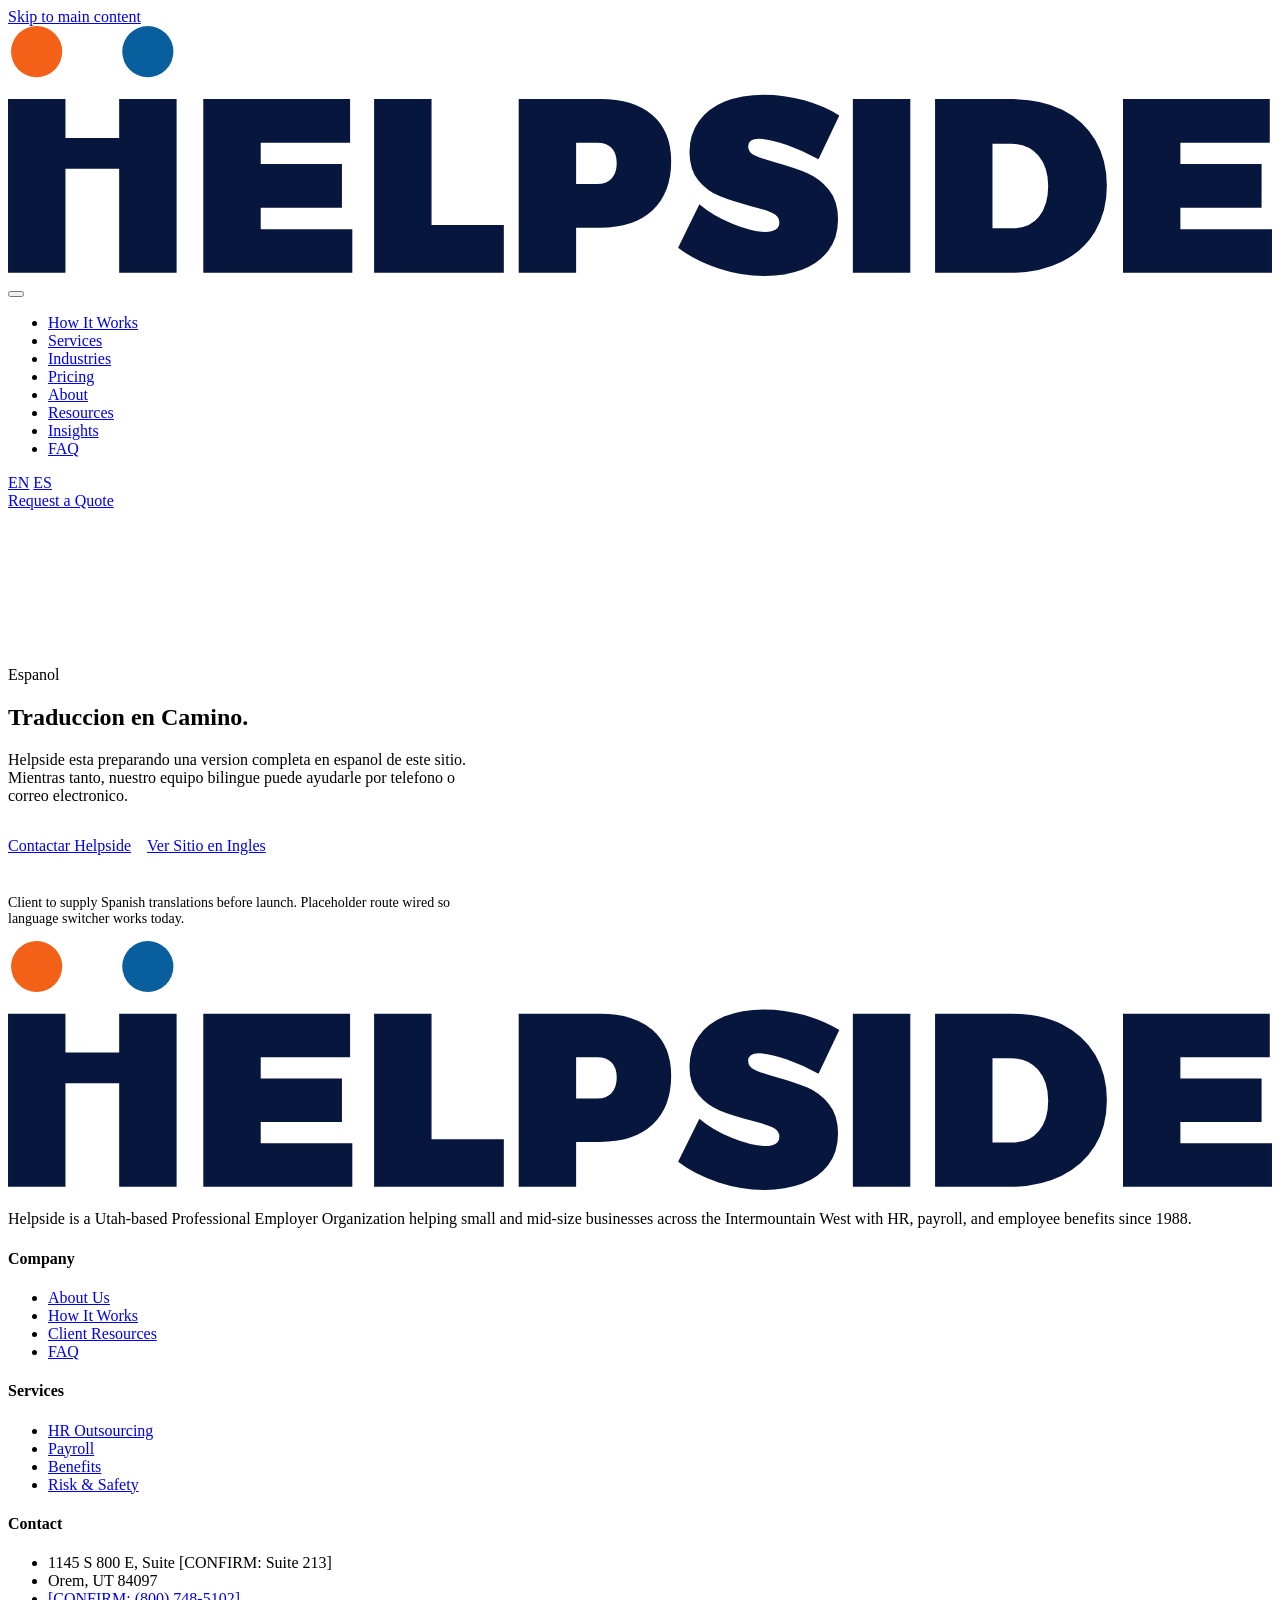
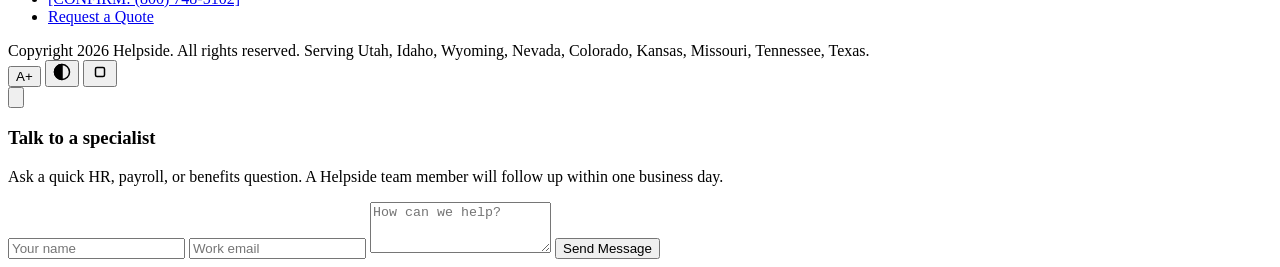
==== es/index.html @ 32ede6b9 "Helpside v2: rebuild with 10/10 requested premium features + client-approved lavender palette Ships " ====
<!DOCTYPE html>
<html lang="en">
<head>
<meta charset="UTF-8">
<meta name="viewport" content="width=device-width, initial-scale=1.0">
<title>Helpside | Traduccion en Espanol Proximamente</title>
<meta name="description" content="Helpside estara disponible en espanol proximamente.">
<link rel="canonical" href="https://kinggavint.github.io/helpside-preview-v2/es/index.html">
<meta property="og:title" content="Helpside | Traduccion en Espanol Proximamente">
<meta property="og:description" content="Helpside estara disponible en espanol proximamente.">
<meta property="og:type" content="website">
<meta property="og:image" content="https://kinggavint.github.io/helpside-preview-v2/assets/helpside-logo-with-tagline.png">
<meta property="og:url" content="https://kinggavint.github.io/helpside-preview-v2/es/index.html">
<meta name="twitter:card" content="summary_large_image">
<link rel="icon" type="image/svg+xml" href="assets/helpside-logo.svg">
<link rel="preconnect" href="https://fonts.googleapis.com">
<link rel="preconnect" href="https://fonts.gstatic.com" crossorigin>
<link href="https://fonts.googleapis.com/css2?family=Archivo+Black&family=Hind:wght@300;400;500;600&display=swap" rel="stylesheet">
<link rel="stylesheet" href="css/base.css">

</head>
<body>
<a class="skip-link" href="#main">Skip to main content</a>
<nav class="site-nav" aria-label="Primary">
  <div class="site-nav__inner">
    <a class="site-nav__logo" href="../index.html" aria-label="Helpside home">
      <img src="../assets/helpside-logo.svg" alt="Helpside">
    </a>
    <button class="nav-toggle" aria-label="Menu"><span></span><span></span><span></span></button>
    <ul class="site-nav__links">
      <li><a href="../how-it-works.html">How It Works</a></li>
      <li><a href="../services.html">Services</a></li>
      <li><a href="../industries.html">Industries</a></li>
      <li><a href="../pricing.html">Pricing</a></li>
      <li><a href="../about.html">About</a></li>
      <li><a href="../resources.html">Resources</a></li>
      <li><a href="../blog.html">Insights</a></li>
      <li><a href="../faq.html">FAQ</a></li>
    </ul>
    <div class="lang-switch" role="group" aria-label="Language" data-missing-asset="translations">
      <a href="../index.html" >EN</a>
      <a href="../es/index.html">ES</a>
    </div>
    <a class="btn btn-primary site-nav__cta" href="../contact.html">Request a Quote</a>
  </div>
</nav>
<main id="main">
<section class="band band-cream" style="padding-top: 140px;" data-missing-asset="translations">
  <div class="container">
    <div style="max-width: 60ch;">
      <p class="eyebrow">Espanol</p>
      <h1>Traduccion en Camino.</h1>
      <p class="lede">Helpside esta preparando una version completa en espanol de este sitio. Mientras tanto, nuestro equipo bilingue puede ayudarle por telefono o correo electronico.</p>
      <p style="margin-top: 32px;"><a href="../contact.html" class="btn btn-primary">Contactar Helpside</a> <a href="../index.html" class="btn btn-secondary" style="margin-left: 12px;">Ver Sitio en Ingles</a></p>
      <p style="color: var(--ink-500); font-size: 14px; margin-top: 40px;">Client to supply Spanish translations before launch. Placeholder route wired so language switcher works today.</p>
    </div>
  </div>
</section>
</main>
<footer class="site-footer">
  <div class="container">
    <div class="site-footer__grid">
      <div class="site-footer__brand">
        <img src="../assets/helpside-logo.svg" alt="Helpside">
        <p>Helpside is a Utah-based Professional Employer Organization helping small and mid-size businesses across the Intermountain West with HR, payroll, and employee benefits since 1988.</p>
      </div>
      <div>
        <h4>Company</h4>
        <ul>
          <li><a href="../about.html">About Us</a></li>
          <li><a href="../how-it-works.html">How It Works</a></li>
          <li><a href="../resources.html">Client Resources</a></li>
          <li><a href="../faq.html">FAQ</a></li>
        </ul>
      </div>
      <div>
        <h4>Services</h4>
        <ul>
          <li><a href="../services.html#hr">HR Outsourcing</a></li>
          <li><a href="../services.html#payroll">Payroll</a></li>
          <li><a href="../services.html#benefits">Benefits</a></li>
          <li><a href="../services.html#risk">Risk &amp; Safety</a></li>
        </ul>
      </div>
      <div>
        <h4>Contact</h4>
        <ul>
          <li><span class="confirm-inline" data-unverified="true" title="Address needs client confirmation">1145 S 800 E, Suite [CONFIRM: Suite 213]</span></li>
          <li>Orem, UT 84097</li>
          <li><a href="../tel:+18007485102" class="confirm-inline" data-unverified="true" title="Phone needs client confirmation">[CONFIRM: (800) 748-5102]</a></li>
          <li><a href="../contact.html">Request a Quote</a></li>
        </ul>
      </div>
    </div>
    <div class="site-footer__meta">
      <span>Copyright 2026 Helpside. All rights reserved.</span>
      <span>Serving Utah, Idaho, Wyoming, Nevada, Colorado, Kansas, Missouri, Tennessee, Texas.</span>
    </div>
  </div>
</footer>
<!-- A11Y toolbar (accessibility feature from onboarding) -->
<div id="a11y-toolbar" data-a11y-toolbar role="toolbar" aria-label="Accessibility tools">
  <button type="button" data-a11y="text-size" aria-pressed="false" title="Increase text size" aria-label="Increase text size"><span>A+</span></button>
  <button type="button" data-a11y="contrast" aria-pressed="false" title="High contrast" aria-label="Toggle high contrast">
    <svg viewBox="0 0 24 24" fill="none" stroke="currentColor" stroke-width="2" stroke-linecap="round" stroke-linejoin="round" width="18" height="18"><circle cx="12" cy="12" r="10"/><path d="M12 2a10 10 0 0 0 0 20z" fill="currentColor"/></svg>
  </button>
  <button type="button" data-a11y="motion" aria-pressed="false" title="Reduce motion" aria-label="Toggle reduced motion">
    <svg viewBox="0 0 24 24" fill="none" stroke="currentColor" stroke-width="2" stroke-linecap="round" stroke-linejoin="round" width="18" height="18"><rect x="6" y="6" width="12" height="12" rx="2"/></svg>
  </button>
</div>

<!-- Chat launcher (live_chat placeholder pending client-supplied provider or FAQ knowledge base) -->
<button id="chat-launcher" data-missing-asset="live_chat_provider" aria-label="Chat with Helpside" aria-expanded="false">
  <svg viewBox="0 0 24 24" fill="none" stroke="currentColor" stroke-width="2" stroke-linecap="round" stroke-linejoin="round"><path d="M21 15a2 2 0 0 1-2 2H7l-4 4V5a2 2 0 0 1 2-2h14a2 2 0 0 1 2 2z"/></svg>
</button>
<div id="chat-modal" role="dialog" aria-labelledby="chat-title" aria-hidden="true">
  <h3 id="chat-title">Talk to a specialist</h3>
  <p>Ask a quick HR, payroll, or benefits question. A Helpside team member will follow up within one business day.</p>
  <form class="chat-form" action="contact.html" method="get">
    <input type="text" name="name" placeholder="Your name" aria-label="Your name" required>
    <input type="email" name="email" placeholder="Work email" aria-label="Work email" required>
    <textarea name="message" placeholder="How can we help?" rows="3" aria-label="Your message" required></textarea>
    <button type="submit">Send Message</button>
  </form>
</div>

<script src="../js/site.js" defer></script>
</body>
</html>
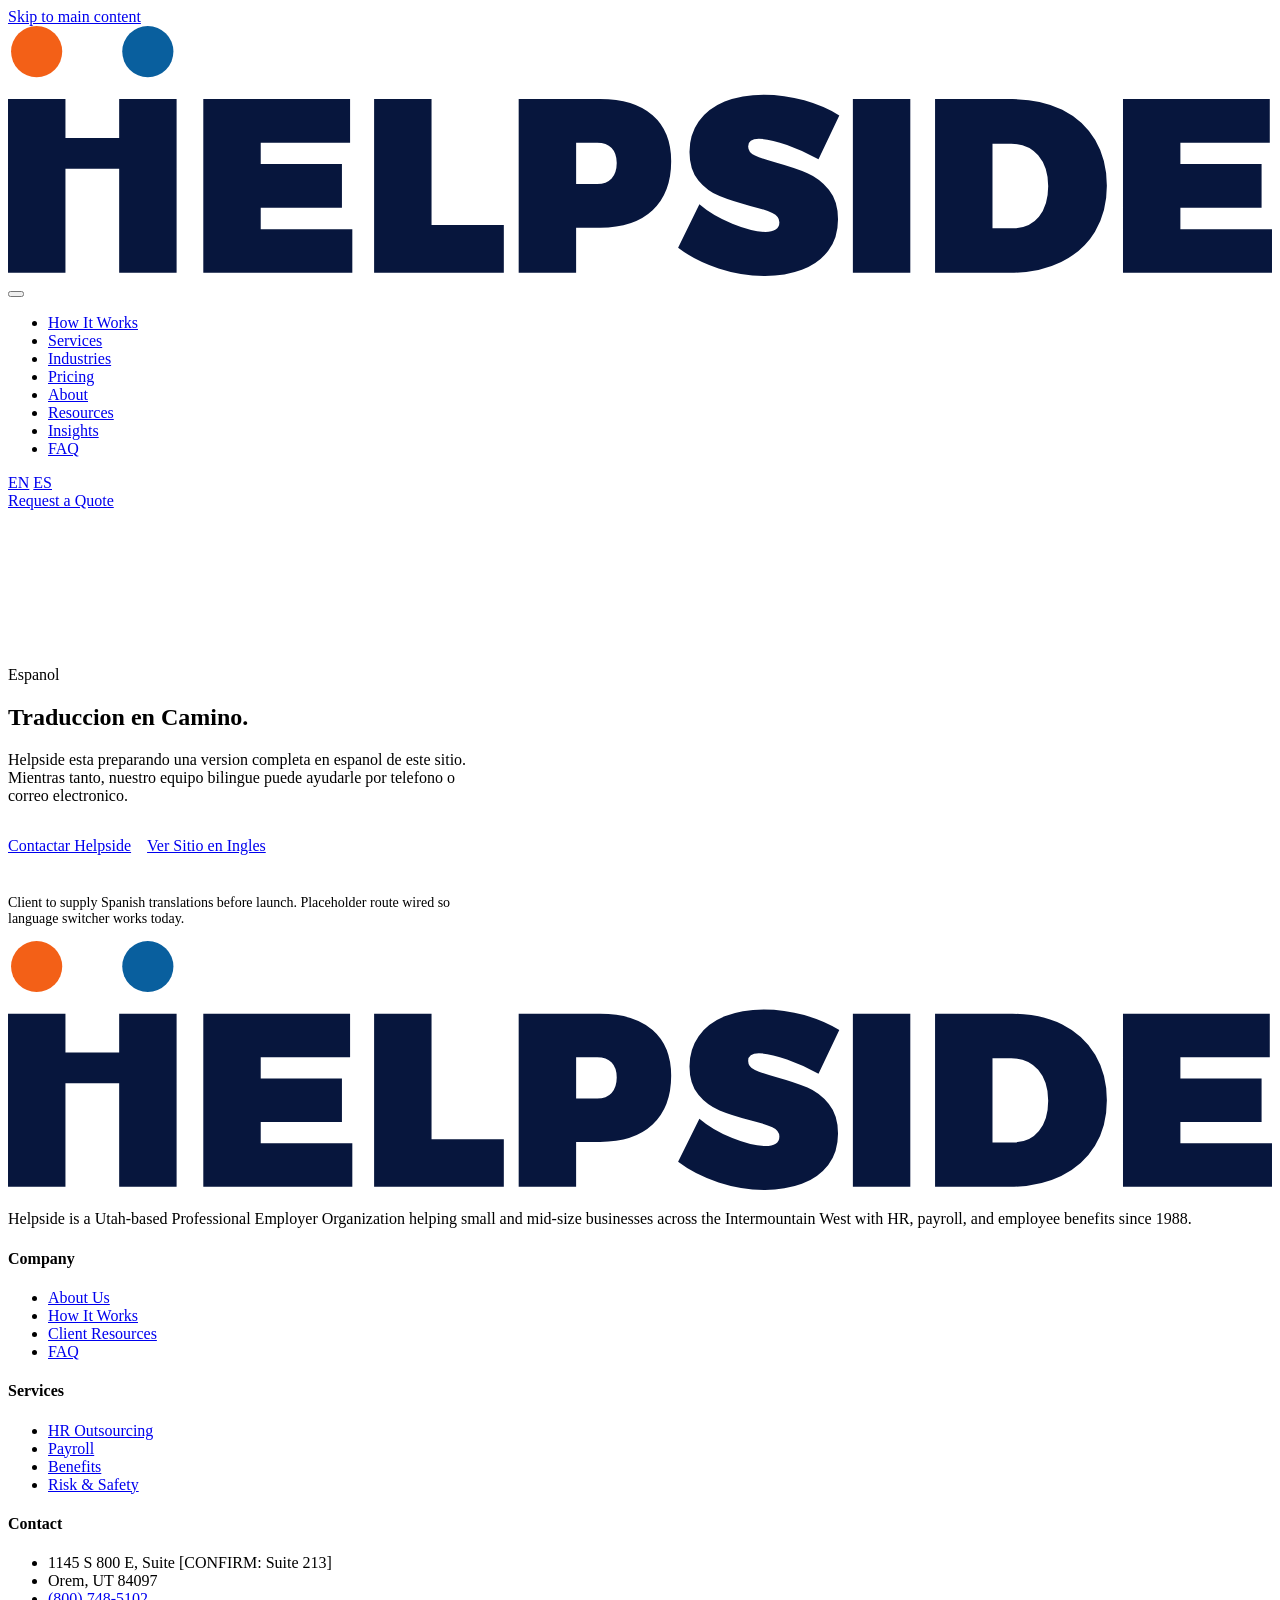
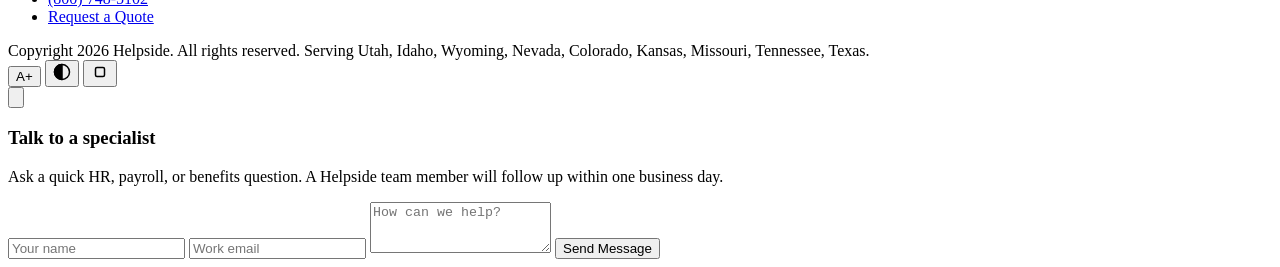
==== commit fa91b918: "OEDIT: site looks great overall, really happy with it. only thing m" ====
--- a/es/index.html
+++ b/es/index.html
@@ -87,7 +87,7 @@
         <ul>
           <li><span class="confirm-inline" data-unverified="true" title="Address needs client confirmation">1145 S 800 E, Suite [CONFIRM: Suite 213]</span></li>
           <li>Orem, UT 84097</li>
-          <li><a href="../tel:+18007485102" class="confirm-inline" data-unverified="true" title="Phone needs client confirmation">[CONFIRM: (800) 748-5102]</a></li>
+          <li><a href="../tel:+18007485102" class="confirm-inline" data-unverified="true" title="Phone needs client confirmation">(800) 748-5102</a></li>
           <li><a href="../contact.html">Request a Quote</a></li>
         </ul>
       </div>
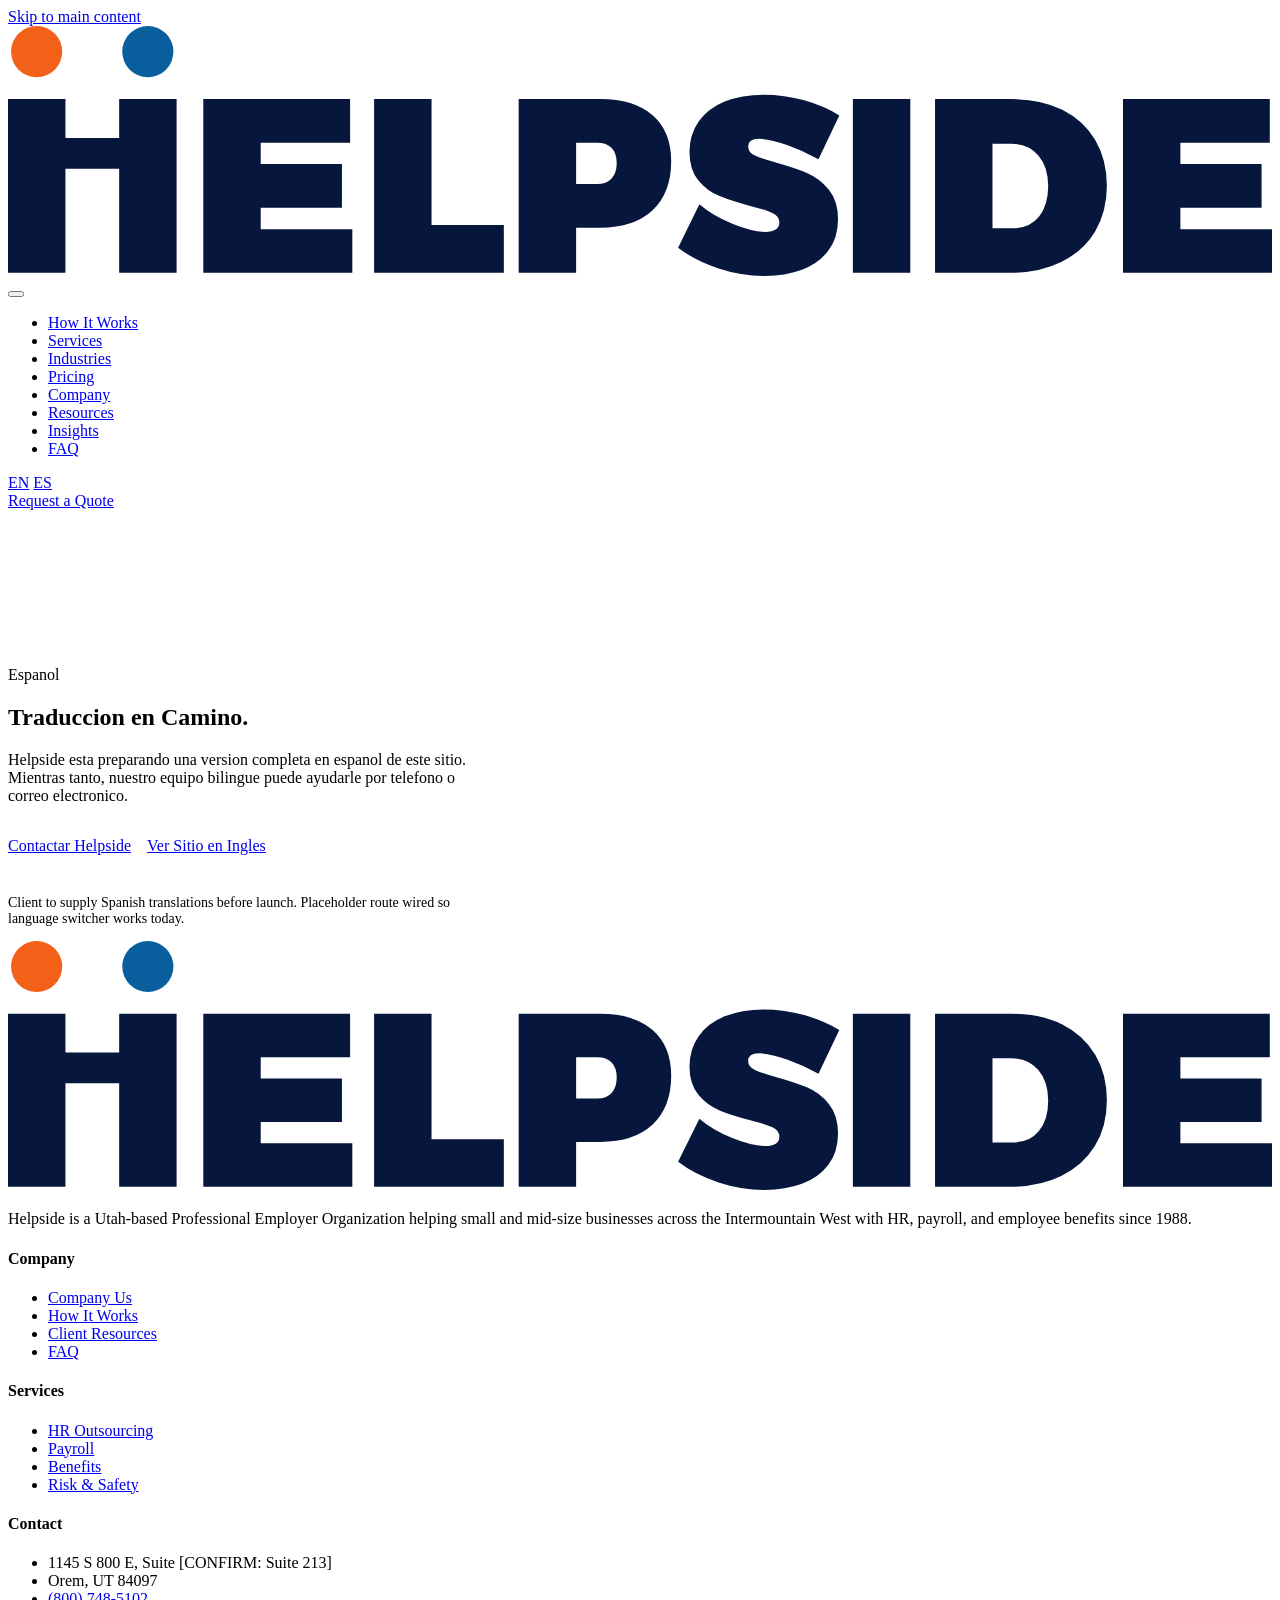
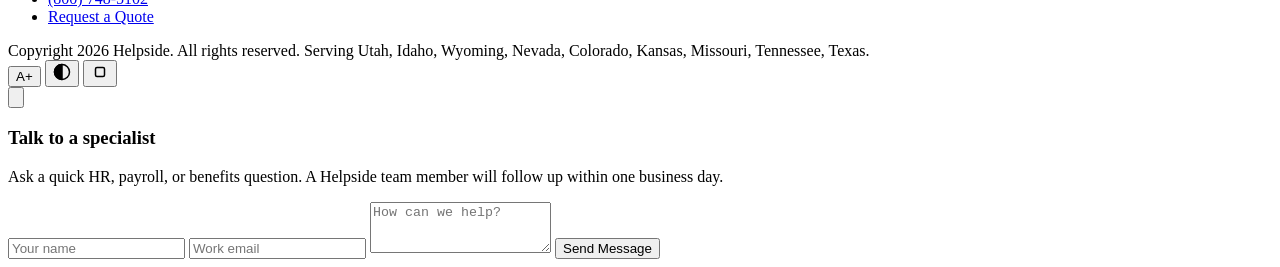
==== commit 58ca82f6: "OEDIT: change about to company" ====
--- a/es/index.html
+++ b/es/index.html
@@ -32,7 +32,7 @@
       <li><a href="../services.html">Services</a></li>
       <li><a href="../industries.html">Industries</a></li>
       <li><a href="../pricing.html">Pricing</a></li>
-      <li><a href="../about.html">About</a></li>
+      <li><a href="../about.html">Company</a></li>
       <li><a href="../resources.html">Resources</a></li>
       <li><a href="../blog.html">Insights</a></li>
       <li><a href="../faq.html">FAQ</a></li>
@@ -67,7 +67,7 @@
       <div>
         <h4>Company</h4>
         <ul>
-          <li><a href="../about.html">About Us</a></li>
+          <li><a href="../about.html">Company Us</a></li>
           <li><a href="../how-it-works.html">How It Works</a></li>
           <li><a href="../resources.html">Client Resources</a></li>
           <li><a href="../faq.html">FAQ</a></li>
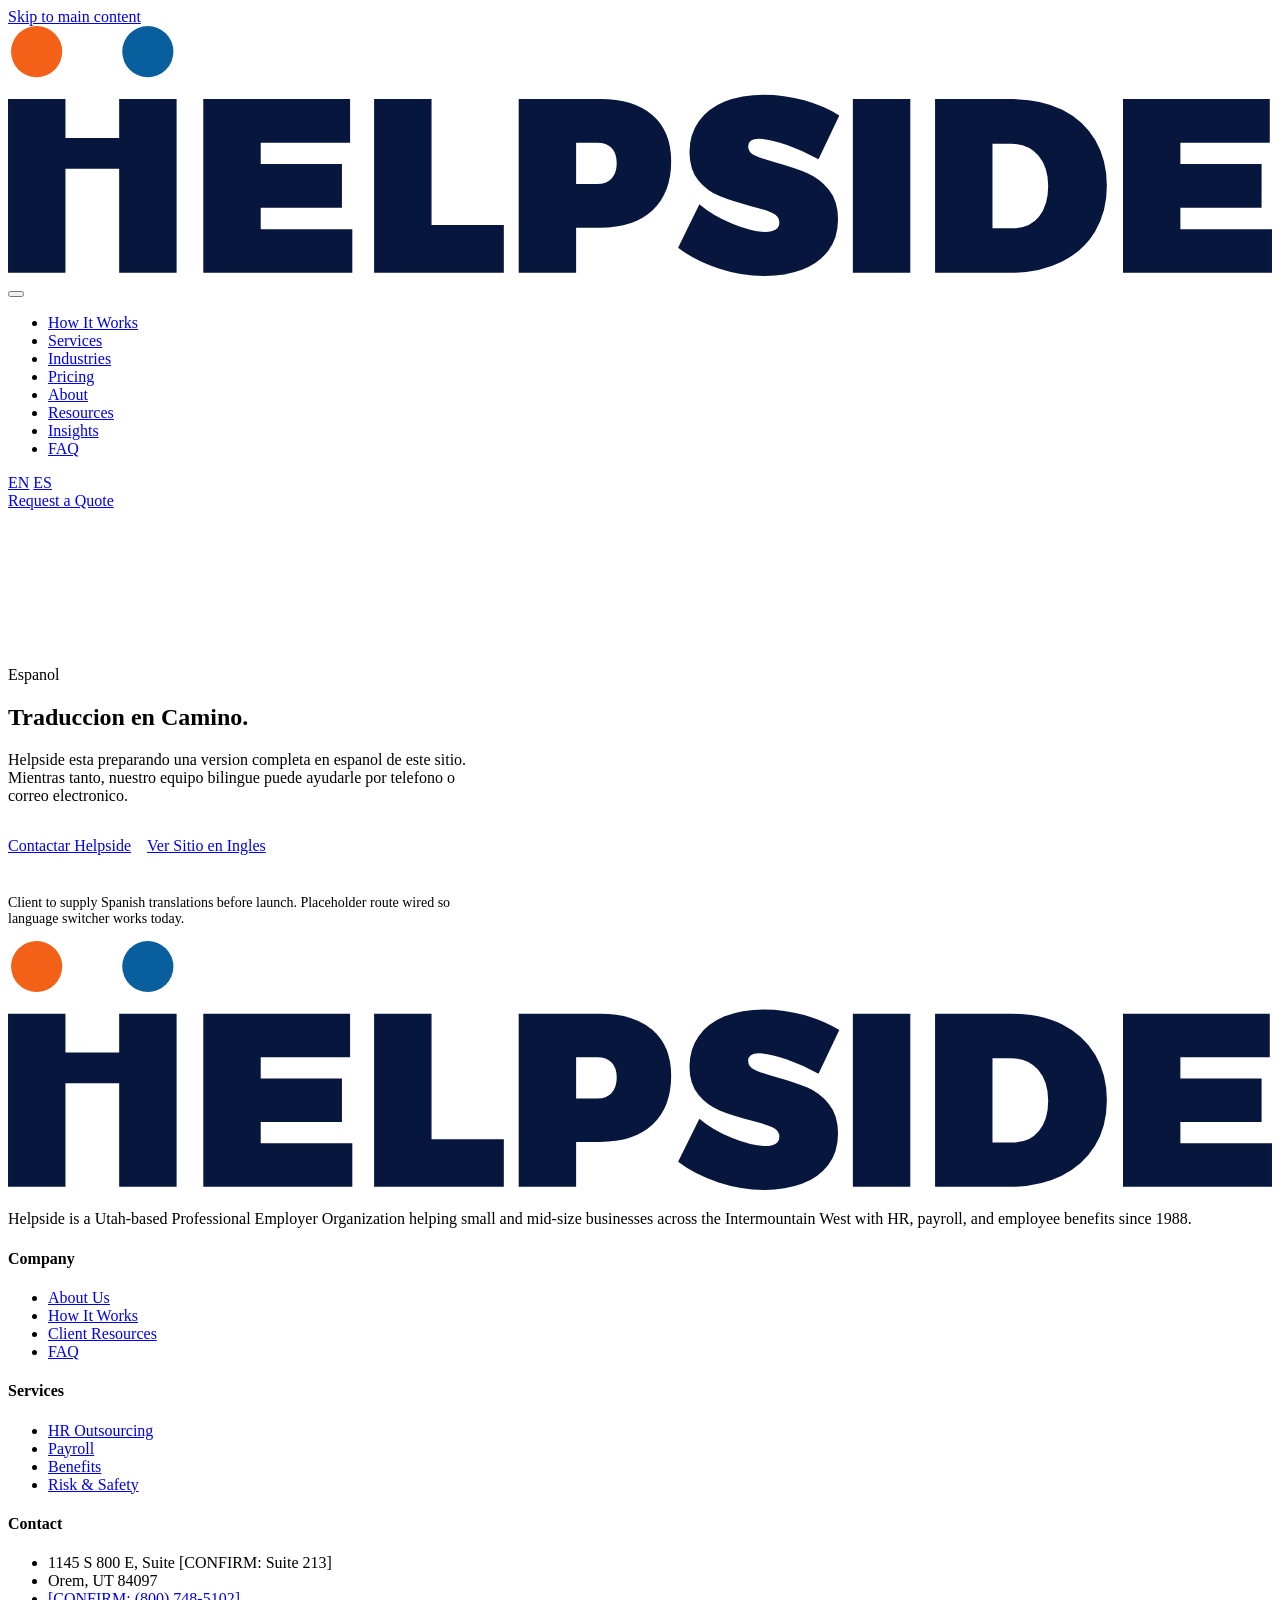
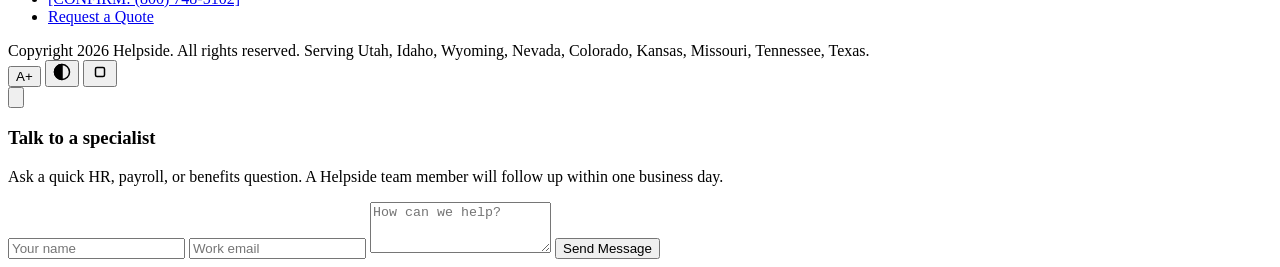
==== commit 1cbf79dc: "Restore Helpside proof to pre-test baseline (32ede6b) The 2026-08-27 agent test run left the proof i" ====
--- a/es/index.html
+++ b/es/index.html
@@ -32,7 +32,7 @@
       <li><a href="../services.html">Services</a></li>
       <li><a href="../industries.html">Industries</a></li>
       <li><a href="../pricing.html">Pricing</a></li>
-      <li><a href="../about.html">Company</a></li>
+      <li><a href="../about.html">About</a></li>
       <li><a href="../resources.html">Resources</a></li>
       <li><a href="../blog.html">Insights</a></li>
       <li><a href="../faq.html">FAQ</a></li>
@@ -67,7 +67,7 @@
       <div>
         <h4>Company</h4>
         <ul>
-          <li><a href="../about.html">Company Us</a></li>
+          <li><a href="../about.html">About Us</a></li>
           <li><a href="../how-it-works.html">How It Works</a></li>
           <li><a href="../resources.html">Client Resources</a></li>
           <li><a href="../faq.html">FAQ</a></li>
@@ -87,7 +87,7 @@
         <ul>
           <li><span class="confirm-inline" data-unverified="true" title="Address needs client confirmation">1145 S 800 E, Suite [CONFIRM: Suite 213]</span></li>
           <li>Orem, UT 84097</li>
-          <li><a href="../tel:+18007485102" class="confirm-inline" data-unverified="true" title="Phone needs client confirmation">(800) 748-5102</a></li>
+          <li><a href="../tel:+18007485102" class="confirm-inline" data-unverified="true" title="Phone needs client confirmation">[CONFIRM: (800) 748-5102]</a></li>
           <li><a href="../contact.html">Request a Quote</a></li>
         </ul>
       </div>
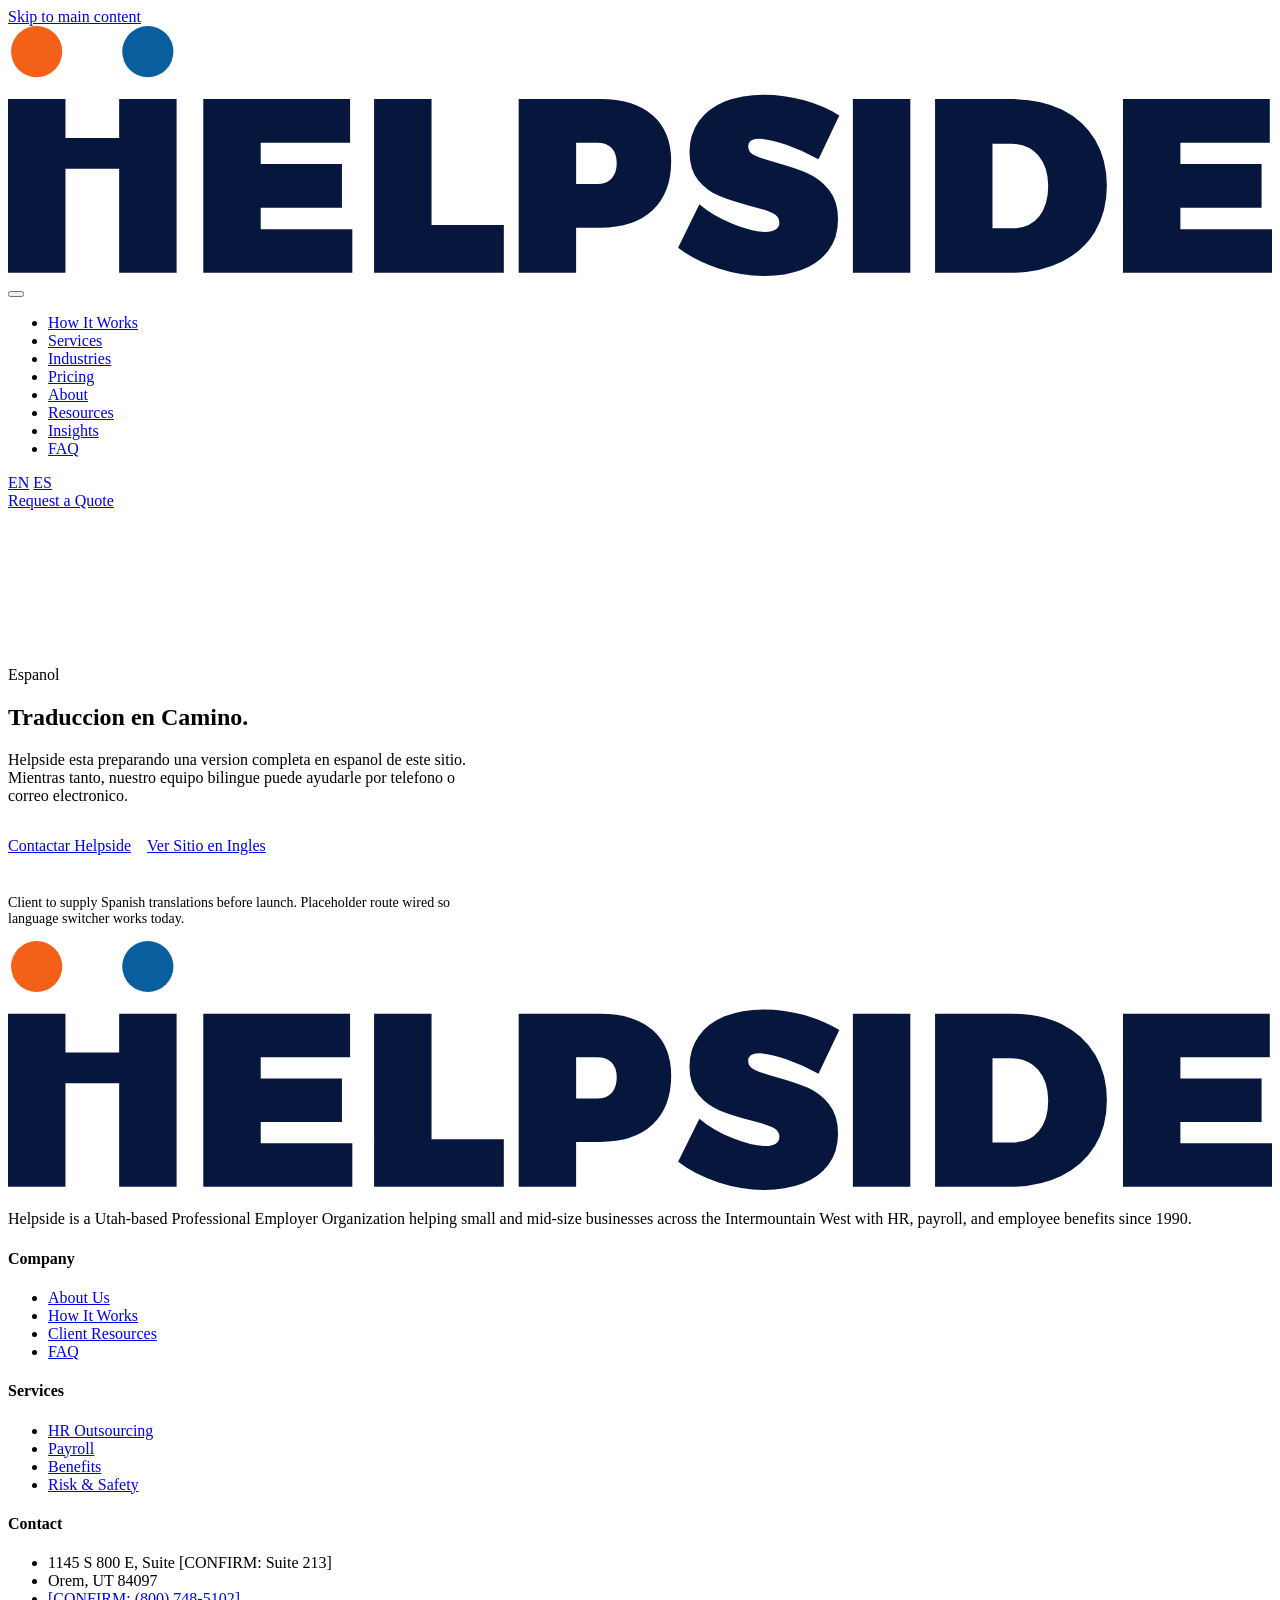
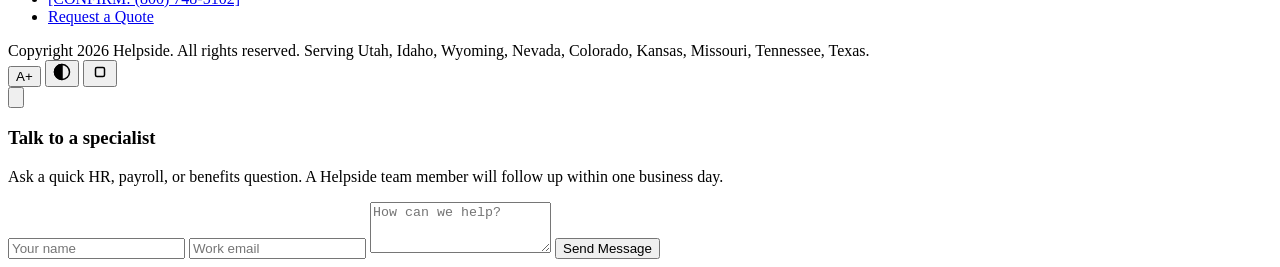
==== commit a13ad66f: "OEDIT: hey at the very top it says since 1988 but we actually start" ====
--- a/es/index.html
+++ b/es/index.html
@@ -62,7 +62,7 @@
     <div class="site-footer__grid">
       <div class="site-footer__brand">
         <img src="../assets/helpside-logo.svg" alt="Helpside">
-        <p>Helpside is a Utah-based Professional Employer Organization helping small and mid-size businesses across the Intermountain West with HR, payroll, and employee benefits since 1988.</p>
+        <p>Helpside is a Utah-based Professional Employer Organization helping small and mid-size businesses across the Intermountain West with HR, payroll, and employee benefits since 1990.</p>
       </div>
       <div>
         <h4>Company</h4>
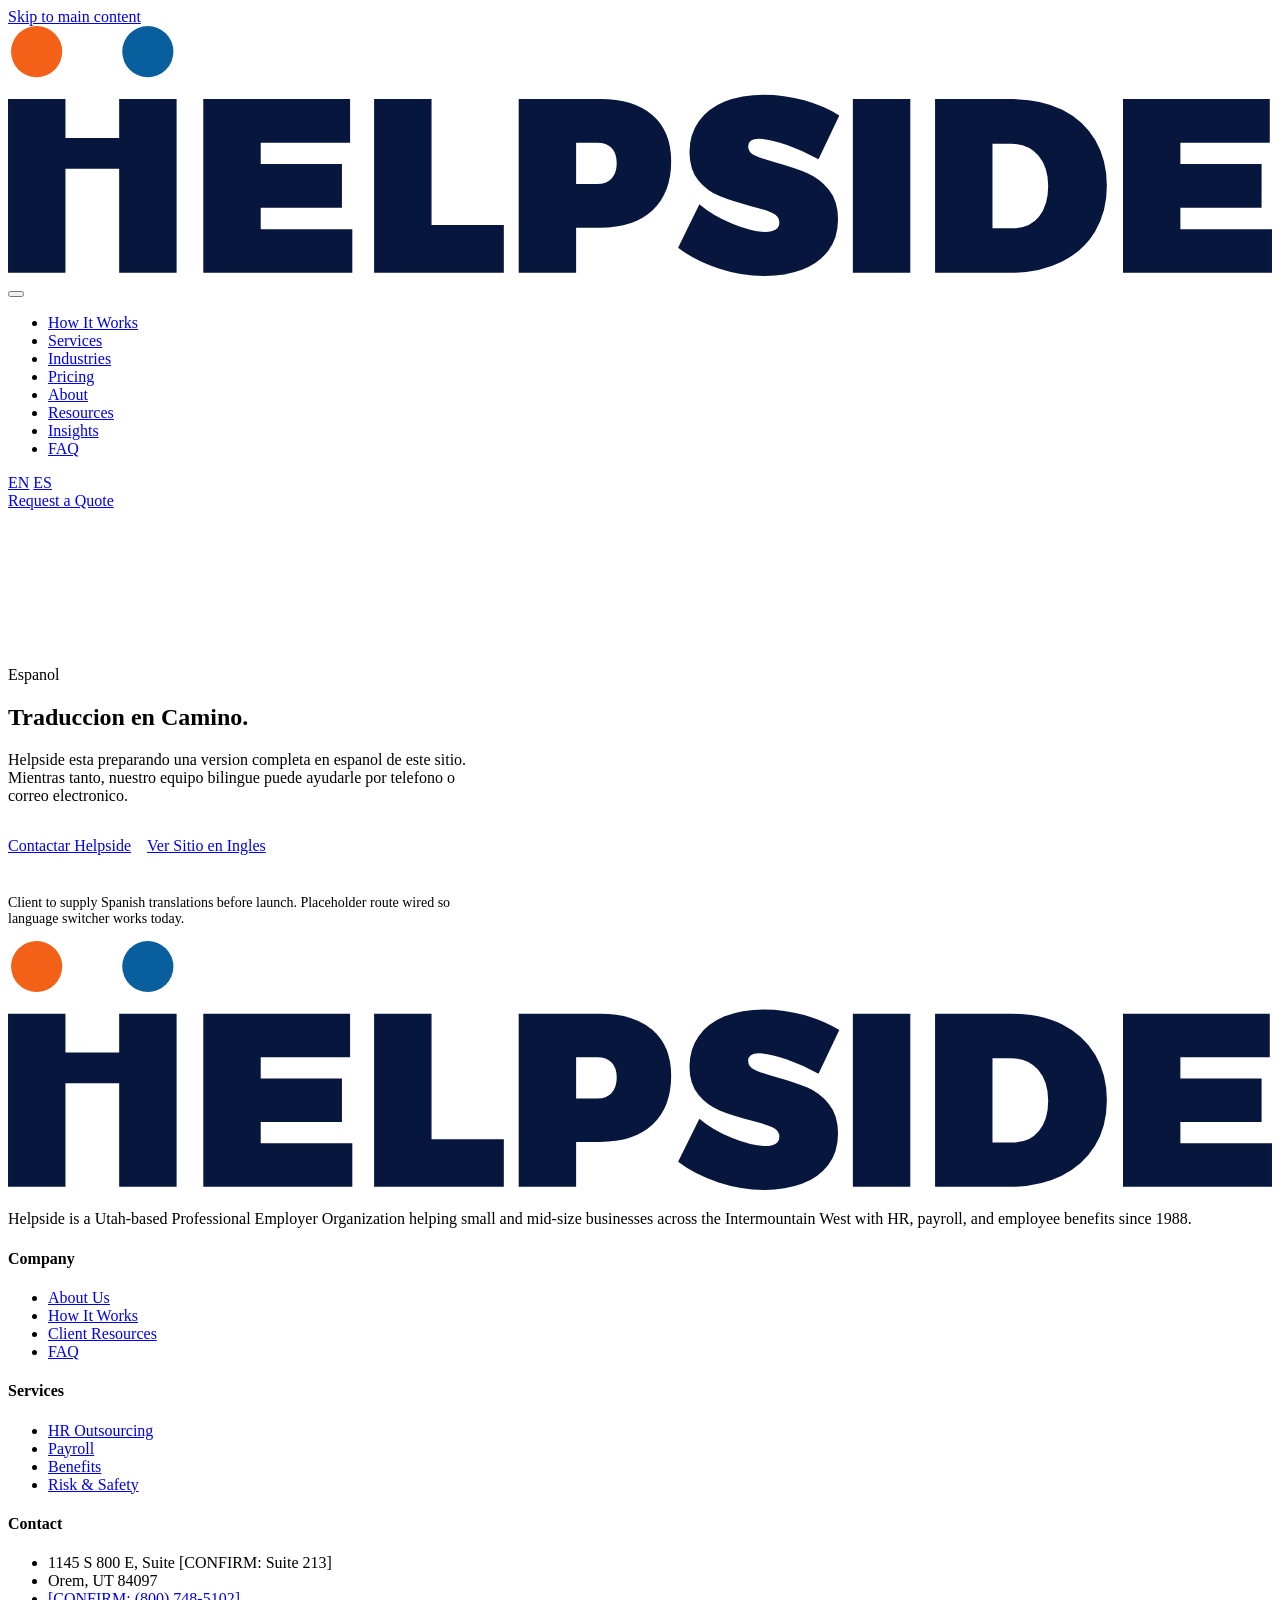
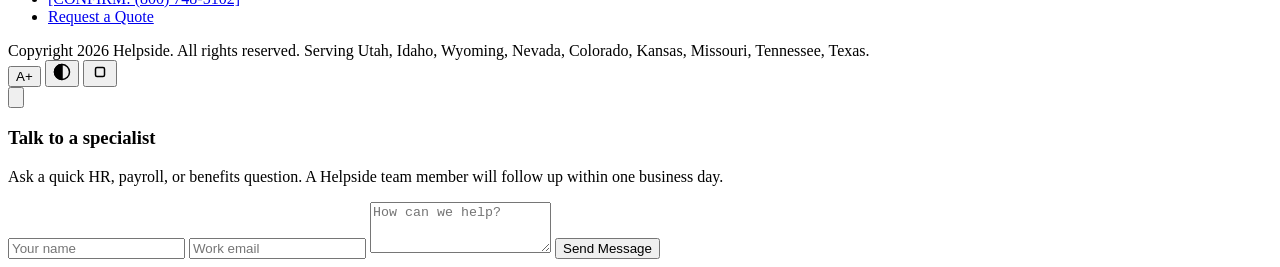
==== commit 2d753630: "Reset proof to baseline" ====
--- a/es/index.html
+++ b/es/index.html
@@ -62,7 +62,7 @@
     <div class="site-footer__grid">
       <div class="site-footer__brand">
         <img src="../assets/helpside-logo.svg" alt="Helpside">
-        <p>Helpside is a Utah-based Professional Employer Organization helping small and mid-size businesses across the Intermountain West with HR, payroll, and employee benefits since 1990.</p>
+        <p>Helpside is a Utah-based Professional Employer Organization helping small and mid-size businesses across the Intermountain West with HR, payroll, and employee benefits since 1988.</p>
       </div>
       <div>
         <h4>Company</h4>
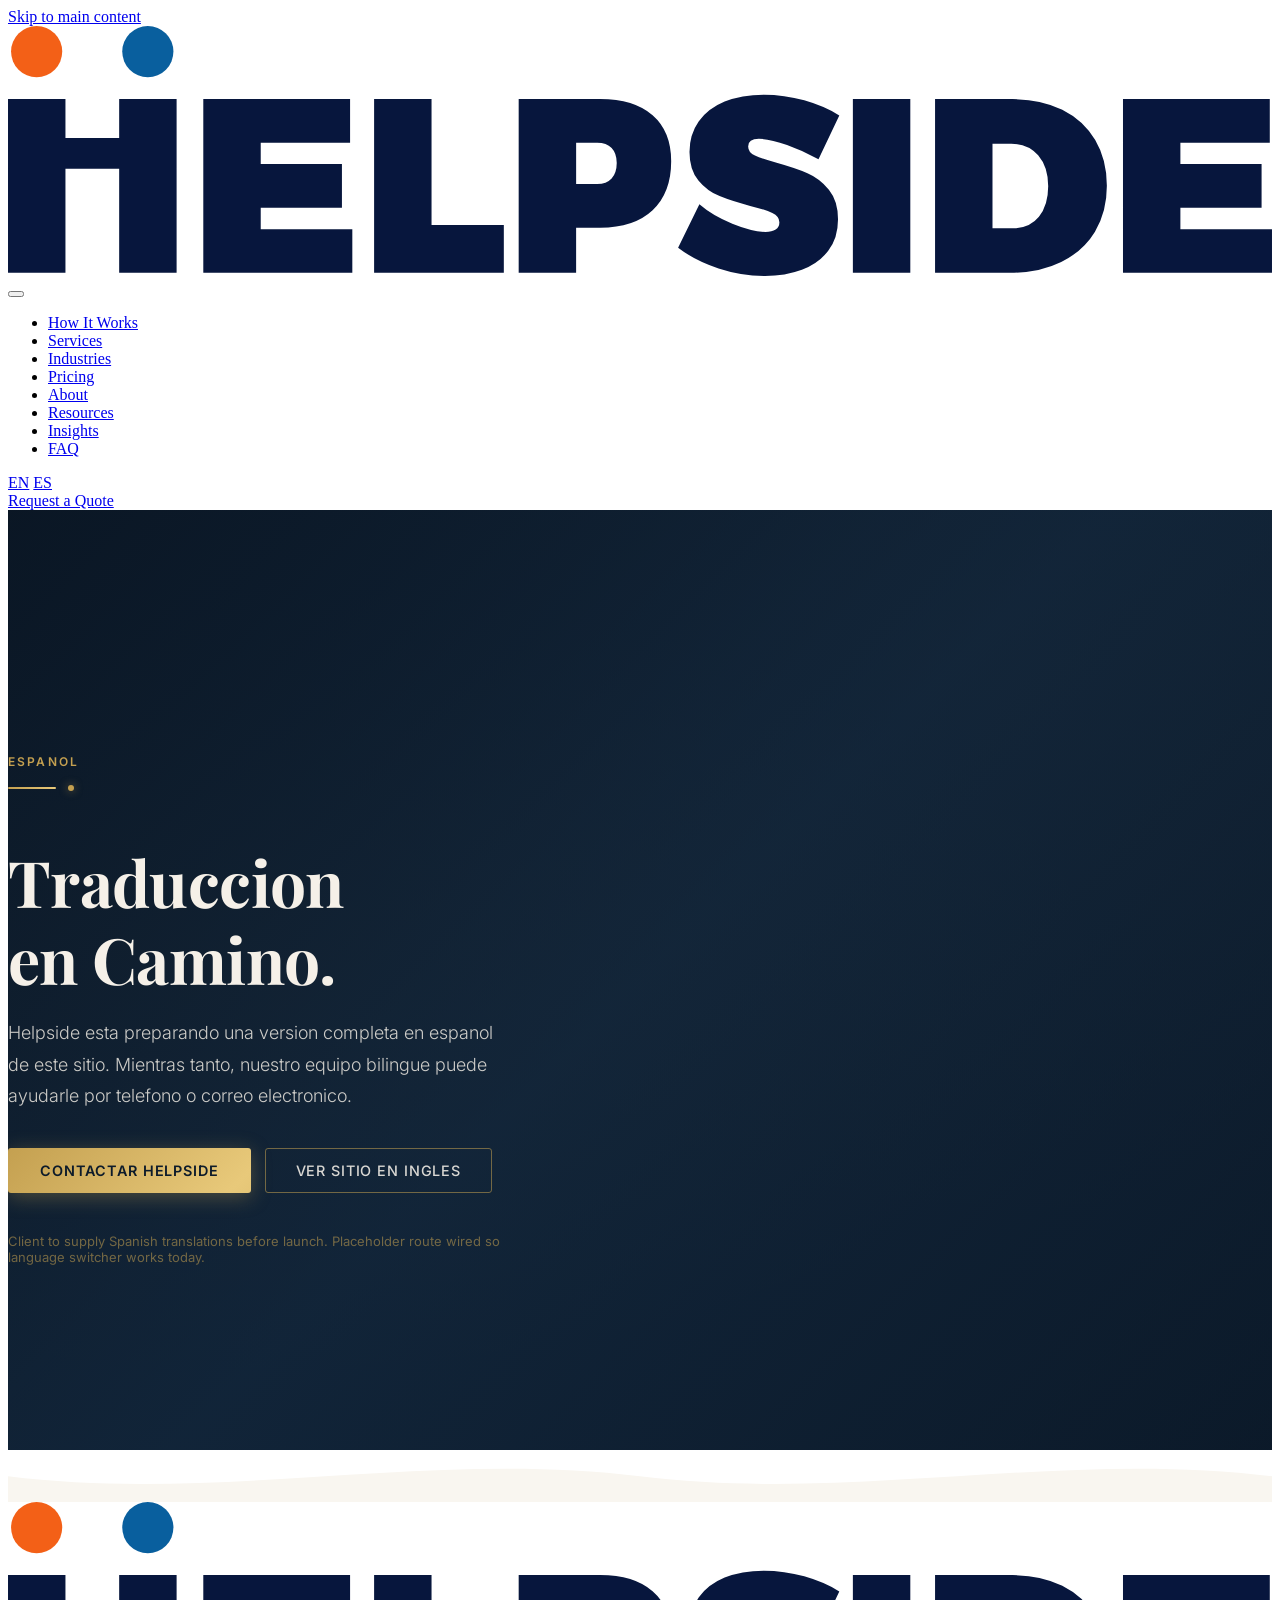
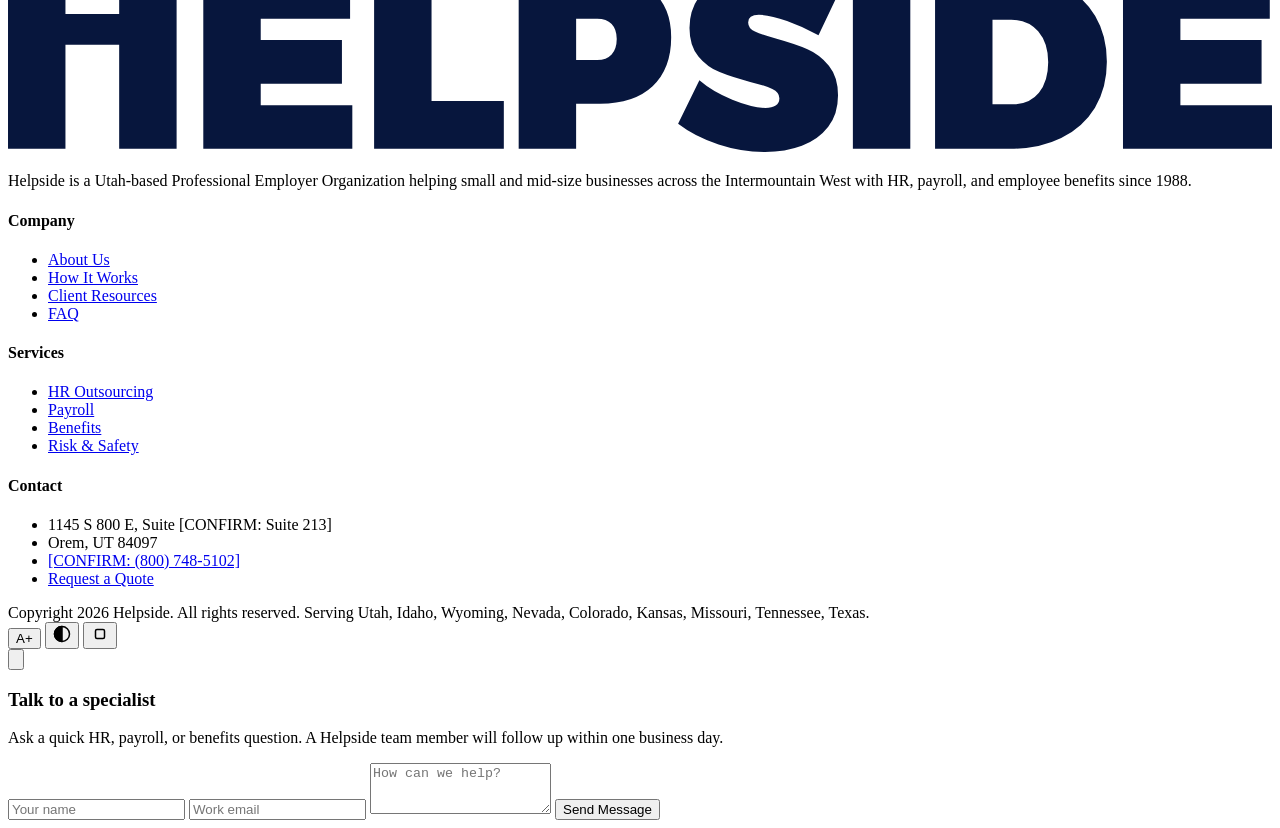
==== commit e813c54c: "OEDIT: make the website look more premium all around. Extra detail" ====
--- a/es/index.html
+++ b/es/index.html
@@ -1,5 +1,5 @@
 <!DOCTYPE html>
-<html lang="en">
+<html lang="es">
 <head>
 <meta charset="UTF-8">
 <meta name="viewport" content="width=device-width, initial-scale=1.0">
@@ -15,9 +15,273 @@
 <link rel="icon" type="image/svg+xml" href="assets/helpside-logo.svg">
 <link rel="preconnect" href="https://fonts.googleapis.com">
 <link rel="preconnect" href="https://fonts.gstatic.com" crossorigin>
-<link href="https://fonts.googleapis.com/css2?family=Archivo+Black&family=Hind:wght@300;400;500;600&display=swap" rel="stylesheet">
+<link href="https://fonts.googleapis.com/css2?family=Playfair+Display:ital,wght@0,400;0,600;0,700;1,400&family=Inter:wght@300;400;500;600&family=Archivo+Black&family=Hind:wght@300;400;500;600&display=swap" rel="stylesheet">
 <link rel="stylesheet" href="css/base.css">
 
+<style>
+  /* ── Premium Hero Section ── */
+  .hero-es {
+    position: relative;
+    min-height: 80vh;
+    display: flex;
+    align-items: center;
+    background: linear-gradient(135deg, #0d1b2a 0%, #1a2e44 40%, #0f2236 100%);
+    overflow: hidden;
+    padding-top: 140px;
+    padding-bottom: 80px;
+  }
+
+  .hero-es::before {
+    content: '';
+    position: absolute;
+    inset: 0;
+    background:
+      radial-gradient(ellipse at 20% 50%, rgba(196, 160, 80, 0.08) 0%, transparent 60%),
+      radial-gradient(ellipse at 80% 20%, rgba(196, 160, 80, 0.05) 0%, transparent 50%);
+    pointer-events: none;
+  }
+
+  .hero-overlay {
+    position: absolute;
+    inset: 0;
+    background: linear-gradient(
+      135deg,
+      rgba(10, 22, 36, 0.92) 0%,
+      rgba(15, 34, 54, 0.80) 50%,
+      rgba(10, 22, 36, 0.70) 100%
+    );
+    pointer-events: none;
+    z-index: 1;
+  }
+
+  .hero-es .container {
+    position: relative;
+    z-index: 2;
+  }
+
+  /* ── Premium Typography ── */
+  .hero-es .eyebrow {
+    font-family: 'Inter', sans-serif;
+    font-size: 0.75rem;
+    font-weight: 600;
+    letter-spacing: 0.18em;
+    text-transform: uppercase;
+    color: #c4a050;
+    margin-bottom: 1rem;
+    opacity: 0;
+    animation: fadeInUp 0.8s ease forwards 0.2s;
+  }
+
+  .hero-es h1 {
+    font-family: 'Playfair Display', serif;
+    font-size: clamp(2.4rem, 5vw, 4rem);
+    font-weight: 700;
+    line-height: 1.2;
+    color: #f5f0e8;
+    letter-spacing: -0.01em;
+    margin-bottom: 1.25rem;
+    opacity: 0;
+    animation: fadeInUp 0.8s ease forwards 0.4s;
+  }
+
+  .hero-es .lede {
+    font-family: 'Inter', sans-serif;
+    font-size: 1.125rem;
+    font-weight: 300;
+    line-height: 1.75;
+    color: rgba(245, 240, 232, 0.82);
+    max-width: 52ch;
+    margin-bottom: 0;
+    opacity: 0;
+    animation: fadeInUp 0.8s ease forwards 0.6s;
+  }
+
+  /* ── Gold Accent Line ── */
+  .gold-accent-line {
+    display: flex;
+    align-items: center;
+    gap: 12px;
+    margin-bottom: 1.75rem;
+    opacity: 0;
+    animation: fadeInUp 0.8s ease forwards 0.35s;
+  }
+
+  .gold-accent-line::before {
+    content: '';
+    display: block;
+    width: 48px;
+    height: 2px;
+    background: linear-gradient(90deg, #c4a050, #e8c97a);
+    border-radius: 2px;
+  }
+
+  .gold-accent-line::after {
+    content: '';
+    display: block;
+    width: 6px;
+    height: 6px;
+    background: #c4a050;
+    border-radius: 50%;
+    box-shadow: 0 0 8px rgba(196, 160, 80, 0.6);
+  }
+
+  /* ── Hero CTA Buttons ── */
+  .hero-es .btn-cta-group {
+    display: flex;
+    flex-wrap: wrap;
+    gap: 14px;
+    margin-top: 2.25rem;
+    opacity: 0;
+    animation: fadeInUp 0.8s ease forwards 0.8s;
+  }
+
+  .btn-gold {
+    display: inline-flex;
+    align-items: center;
+    justify-content: center;
+    padding: 14px 32px;
+    font-family: 'Inter', sans-serif;
+    font-size: 0.9rem;
+    font-weight: 600;
+    letter-spacing: 0.06em;
+    text-transform: uppercase;
+    background: linear-gradient(135deg, #c4a050 0%, #e8c97a 50%, #c4a050 100%);
+    background-size: 200% 100%;
+    color: #0d1b2a;
+    border: none;
+    border-radius: 3px;
+    text-decoration: none;
+    cursor: pointer;
+    transition: background-position 0.4s ease, transform 0.25s ease, box-shadow 0.25s ease;
+    box-shadow: 0 4px 20px rgba(196, 160, 80, 0.35);
+  }
+
+  .btn-gold:hover {
+    background-position: 100% 0;
+    transform: translateY(-2px);
+    box-shadow: 0 8px 28px rgba(196, 160, 80, 0.5);
+    color: #0d1b2a;
+  }
+
+  .btn-outline-light {
+    display: inline-flex;
+    align-items: center;
+    justify-content: center;
+    padding: 13px 30px;
+    font-family: 'Inter', sans-serif;
+    font-size: 0.9rem;
+    font-weight: 500;
+    letter-spacing: 0.06em;
+    text-transform: uppercase;
+    background: transparent;
+    color: rgba(245, 240, 232, 0.88);
+    border: 1.5px solid rgba(196, 160, 80, 0.55);
+    border-radius: 3px;
+    text-decoration: none;
+    cursor: pointer;
+    transition: border-color 0.3s ease, color 0.3s ease, background 0.3s ease, transform 0.25s ease;
+  }
+
+  .btn-outline-light:hover {
+    border-color: #c4a050;
+    color: #c4a050;
+    background: rgba(196, 160, 80, 0.06);
+    transform: translateY(-2px);
+  }
+
+  /* ── Decorative Note ── */
+  .hero-es .dev-note {
+    font-family: 'Inter', sans-serif;
+    color: rgba(196, 160, 80, 0.55);
+    font-size: 13px;
+    margin-top: 2.5rem;
+    opacity: 0;
+    animation: fadeInUp 0.8s ease forwards 1s;
+  }
+
+  /* ── Section Divider ── */
+  .section-divider {
+    width: 100%;
+    overflow: hidden;
+    line-height: 0;
+    background: #fff;
+  }
+
+  .section-divider svg {
+    display: block;
+    width: 100%;
+    height: auto;
+  }
+
+  /* ── Decorative Ruled Divider ── */
+  .ruled-divider {
+    display: flex;
+    align-items: center;
+    gap: 16px;
+    margin: 2.5rem 0;
+    opacity: 0.35;
+  }
+
+  .ruled-divider::before,
+  .ruled-divider::after {
+    content: '';
+    flex: 1;
+    height: 1px;
+    background: linear-gradient(90deg, transparent, #c4a050, transparent);
+  }
+
+  .ruled-divider span {
+    font-family: 'Playfair Display', serif;
+    font-size: 1.2rem;
+    color: #c4a050;
+    font-style: italic;
+  }
+
+  /* ── Animations ── */
+  @keyframes fadeInUp {
+    from {
+      opacity: 0;
+      transform: translateY(24px);
+    }
+    to {
+      opacity: 1;
+      transform: translateY(0);
+    }
+  }
+
+  @keyframes fadeIn {
+    from { opacity: 0; }
+    to { opacity: 1; }
+  }
+
+  /* ── data-animate support ── */
+  [data-animate] {
+    opacity: 0;
+    transform: translateY(20px);
+    transition: opacity 0.6s ease, transform 0.6s ease;
+  }
+
+  [data-animate].is-visible {
+    opacity: 1;
+    transform: translateY(0);
+  }
+
+  /* ── Reduced motion ── */
+  @media (prefers-reduced-motion: reduce) {
+    .hero-es .eyebrow,
+    .hero-es h1,
+    .hero-es .lede,
+    .hero-es .btn-cta-group,
+    .hero-es .dev-note,
+    .gold-accent-line {
+      animation: fadeIn 0.3s ease forwards;
+    }
+
+    [data-animate] {
+      transition: opacity 0.3s ease;
+    }
+  }
+</style>
 </head>
 <body>
 <a class="skip-link" href="#main">Skip to main content</a>
@@ -38,25 +302,43 @@
       <li><a href="../faq.html">FAQ</a></li>
     </ul>
     <div class="lang-switch" role="group" aria-label="Language" data-missing-asset="translations">
-      <a href="../index.html" >EN</a>
+      <a href="../index.html">EN</a>
       <a href="../es/index.html">ES</a>
     </div>
     <a class="btn btn-primary site-nav__cta" href="../contact.html">Request a Quote</a>
   </div>
 </nav>
 <main id="main">
-<section class="band band-cream" style="padding-top: 140px;" data-missing-asset="translations">
-  <div class="container">
-    <div style="max-width: 60ch;">
-      <p class="eyebrow">Espanol</p>
-      <h1>Traduccion en Camino.</h1>
-      <p class="lede">Helpside esta preparando una version completa en espanol de este sitio. Mientras tanto, nuestro equipo bilingue puede ayudarle por telefono o correo electronico.</p>
-      <p style="margin-top: 32px;"><a href="../contact.html" class="btn btn-primary">Contactar Helpside</a> <a href="../index.html" class="btn btn-secondary" style="margin-left: 12px;">Ver Sitio en Ingles</a></p>
-      <p style="color: var(--ink-500); font-size: 14px; margin-top: 40px;">Client to supply Spanish translations before launch. Placeholder route wired so language switcher works today.</p>
+
+  <!-- Premium Hero Section -->
+  <section class="hero-es" data-missing-asset="translations">
+    <div class="hero-overlay" aria-hidden="true"></div>
+    <div class="container">
+      <div style="max-width: 62ch;">
+        <p class="eyebrow">Espanol</p>
+        <div class="gold-accent-line" aria-hidden="true"></div>
+        <h1>Traduccion en&nbsp;Camino.</h1>
+        <p class="lede">Helpside esta preparando una version completa en espanol de este sitio. Mientras tanto, nuestro equipo bilingue puede ayudarle por telefono o correo electronico.</p>
+
+        <div class="btn-cta-group">
+          <a href="../contact.html" class="btn-gold">Contactar Helpside</a>
+          <a href="../index.html" class="btn-outline-light">Ver Sitio en Ingles</a>
+        </div>
+
+        <p class="dev-note">Client to supply Spanish translations before launch. Placeholder route wired so language switcher works today.</p>
+      </div>
     </div>
+  </section>
+
+  <!-- Decorative SVG Wave Divider -->
+  <div class="section-divider" aria-hidden="true">
+    <svg viewBox="0 0 1440 60" xmlns="http://www.w3.org/2000/svg" preserveAspectRatio="none">
+      <path d="M0,30 C240,60 480,0 720,30 C960,60 1200,0 1440,30 L1440,60 L0,60 Z" fill="#f9f6f0"/>
+    </svg>
   </div>
-</section>
+
 </main>
+
 <footer class="site-footer">
   <div class="container">
     <div class="site-footer__grid">
@@ -98,7 +380,8 @@
     </div>
   </div>
 </footer>
-<!-- A11Y toolbar (accessibility feature from onboarding) -->
+
+<!-- A11Y toolbar -->
 <div id="a11y-toolbar" data-a11y-toolbar role="toolbar" aria-label="Accessibility tools">
   <button type="button" data-a11y="text-size" aria-pressed="false" title="Increase text size" aria-label="Increase text size"><span>A+</span></button>
   <button type="button" data-a11y="contrast" aria-pressed="false" title="High contrast" aria-label="Toggle high contrast">
@@ -109,7 +392,7 @@
   </button>
 </div>
 
-<!-- Chat launcher (live_chat placeholder pending client-supplied provider or FAQ knowledge base) -->
+<!-- Chat launcher -->
 <button id="chat-launcher" data-missing-asset="live_chat_provider" aria-label="Chat with Helpside" aria-expanded="false">
   <svg viewBox="0 0 24 24" fill="none" stroke="currentColor" stroke-width="2" stroke-linecap="round" stroke-linejoin="round"><path d="M21 15a2 2 0 0 1-2 2H7l-4 4V5a2 2 0 0 1 2-2h14a2 2 0 0 1 2 2z"/></svg>
 </button>
@@ -125,5 +408,30 @@
 </div>
 
 <script src="../js/site.js" defer></script>
+
+<script>
+  // Intersection Observer for data-animate elements
+  (function () {
+    if (!('IntersectionObserver' in window)) {
+      document.querySelectorAll('[data-animate]').forEach(function (el) {
+        el.classList.add('is-visible');
+      });
+      return;
+    }
+
+    var observer = new IntersectionObserver(function (entries) {
+      entries.forEach(function (entry) {
+        if (entry.isIntersecting) {
+          entry.target.classList.add('is-visible');
+          observer.unobserve(entry.target);
+        }
+      });
+    }, { threshold: 0.15, rootMargin: '0px 0px -40px 0px' });
+
+    document.querySelectorAll('[data-animate]').forEach(function (el) {
+      observer.observe(el);
+    });
+  })();
+</script>
 </body>
 </html>
